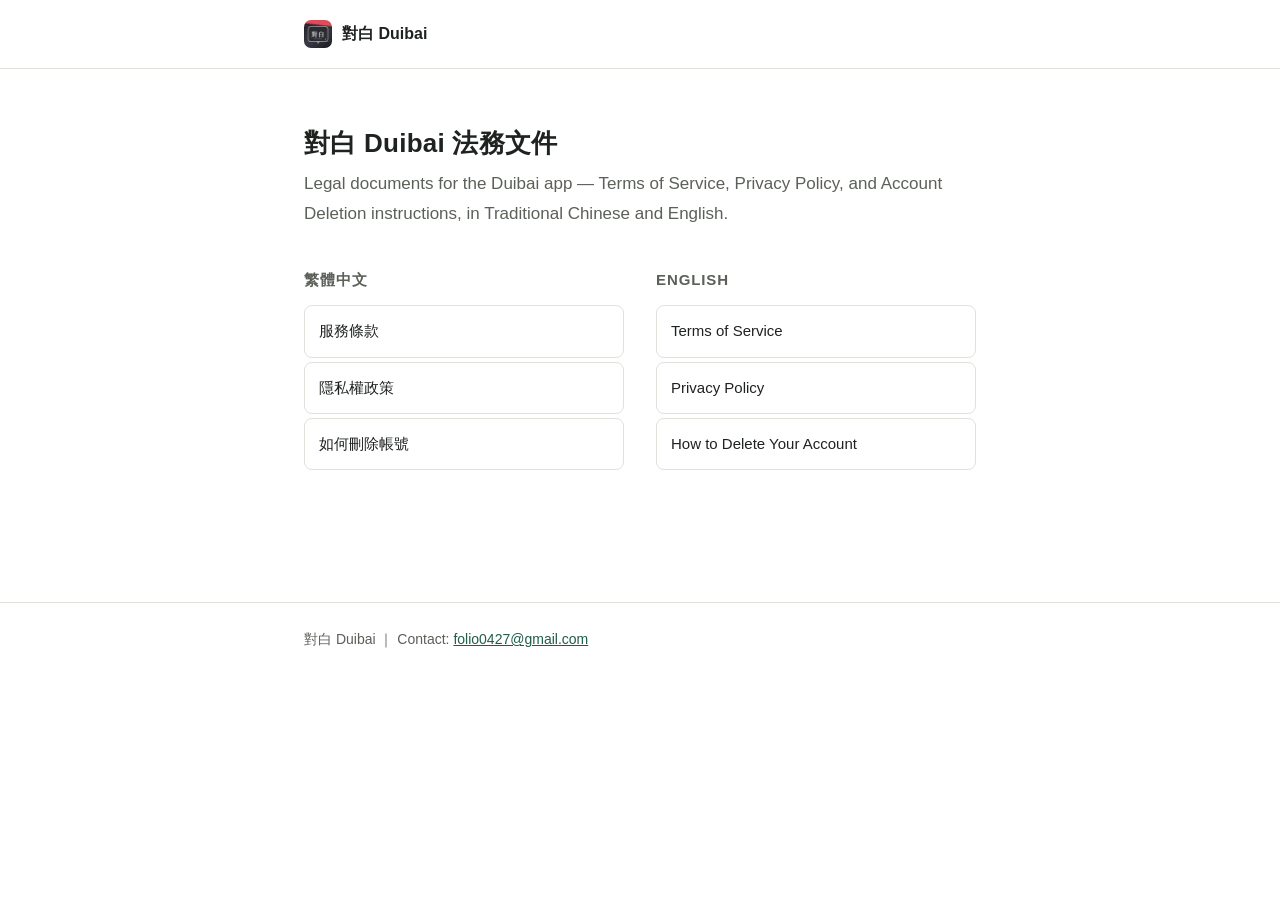
==== index.html @ ca7624ec "對白法務文件網站：服務條款/隱私權政策/帳號刪除說明，中英文" ====
<!doctype html>
<html lang="zh-Hant-TW">
<head>
<meta charset="utf-8">
<meta name="viewport" content="width=device-width, initial-scale=1">
<title>對白 Duibai — 法務文件</title>
<meta name="description" content="對白（Duibai）app 的服務條款、隱私權政策與帳號刪除說明，中英文版本。">
<link rel="icon" href="assets/favicon_64.png">
<link rel="stylesheet" href="assets/legal.css">
</head>
<body class="home">
<header class="site-header">
<div class="wrap">
<a class="brand" href="index.html"><img src="assets/duibai_app_icon_256.png" alt=""> 對白 Duibai</a>
</div>
</header>
<main>
<h1>對白 Duibai 法務文件</h1>
<p class="tagline">Legal documents for the Duibai app — Terms of Service, Privacy Policy, and Account Deletion instructions, in Traditional Chinese and English.</p>

<div class="doc-columns">
<div class="doc-column">
<h2>繁體中文</h2>
<ul class="doc-list">
<li><a href="legal/terms-zh/index.html">服務條款</a></li>
<li><a href="legal/privacy-zh/index.html">隱私權政策</a></li>
<li><a href="legal/account-deletion-zh/index.html">如何刪除帳號</a></li>
</ul>
</div>
<div class="doc-column">
<h2>English</h2>
<ul class="doc-list">
<li><a href="legal/terms-en/index.html">Terms of Service</a></li>
<li><a href="legal/privacy-en/index.html">Privacy Policy</a></li>
<li><a href="legal/account-deletion-en/index.html">How to Delete Your Account</a></li>
</ul>
</div>
</div>
</main>
<footer class="site-footer">
<div class="wrap">
對白 Duibai ｜ Contact: <a href="mailto:folio0427@gmail.com">folio0427@gmail.com</a>
</div>
</footer>
</body>
</html>
---- assets/legal.css ----
/* 對白 Duibai — 法務文件頁面樣式
   目標：純粹、易讀、適合列印。不使用動畫或深色行銷風格。 */

:root {
  --bg: #ffffff;
  --bg-subtle: #f7f6f4;
  --text: #1f2320;
  --text-muted: #5b6058;
  --border: #e2e0db;
  --accent: #2f5d4f;
  --accent-bg: #eef3f0;
  --link: #1f5c4c;
  --max-width: 720px;
}

* {
  box-sizing: border-box;
}

html {
  -webkit-text-size-adjust: 100%;
}

body {
  margin: 0;
  background: var(--bg);
  color: var(--text);
  font-family: -apple-system, "PingFang TC", "Helvetica Neue", "Segoe UI",
    "Microsoft JhengHei", "Noto Sans TC", Arial, sans-serif;
  font-size: 17px;
  line-height: 1.75;
  -webkit-font-smoothing: antialiased;
}

.site-header {
  border-bottom: 1px solid var(--border);
}

.site-header .wrap {
  max-width: var(--max-width);
  margin: 0 auto;
  padding: 20px 24px;
  display: flex;
  align-items: center;
  justify-content: space-between;
  gap: 16px;
  flex-wrap: wrap;
}

.brand {
  display: flex;
  align-items: center;
  gap: 10px;
  text-decoration: none;
  color: var(--text);
  font-weight: 600;
  font-size: 16px;
}

.brand img {
  width: 28px;
  height: 28px;
  border-radius: 7px;
  display: block;
}

.lang-switch a,
.lang-switch span {
  font-size: 14px;
  color: var(--text-muted);
  text-decoration: none;
}

.lang-switch a {
  color: var(--link);
  text-decoration: underline;
}

main {
  max-width: var(--max-width);
  margin: 0 auto;
  padding: 40px 24px 80px;
}

.doc-nav {
  margin: 0 0 28px;
  font-size: 14px;
}

.doc-nav a {
  color: var(--link);
}

h1 {
  font-size: 28px;
  line-height: 1.4;
  margin: 0 0 24px;
  letter-spacing: 0.01em;
}

h2 {
  font-size: 20px;
  line-height: 1.5;
  margin: 40px 0 14px;
  padding-top: 4px;
}

h3 {
  font-size: 17px;
  line-height: 1.5;
  margin: 24px 0 10px;
  color: var(--text);
}

p {
  margin: 0 0 16px;
}

ul,
ol {
  margin: 0 0 16px;
  padding-left: 1.4em;
}

li {
  margin: 0 0 8px;
}

li:last-child {
  margin-bottom: 0;
}

strong {
  font-weight: 700;
}

a {
  color: var(--link);
}

hr {
  border: none;
  border-top: 1px solid var(--border);
  margin: 32px 0;
}

blockquote {
  margin: 0 0 20px;
  padding: 14px 18px;
  background: var(--bg-subtle);
  border-left: 3px solid var(--accent);
  border-radius: 2px;
}

blockquote p {
  margin: 0 0 8px;
  color: var(--text-muted);
  font-size: 15px;
  line-height: 1.6;
}

blockquote p:last-child {
  margin-bottom: 0;
}

.site-footer {
  border-top: 1px solid var(--border);
  margin-top: 40px;
}

.site-footer .wrap {
  max-width: var(--max-width);
  margin: 0 auto;
  padding: 24px 24px 40px;
  font-size: 14px;
  color: var(--text-muted);
}

.site-footer a {
  color: var(--link);
}

/* 首頁專用 */
.home main {
  padding-top: 56px;
}

.home h1 {
  font-size: 26px;
  margin-bottom: 8px;
}

.home .tagline {
  color: var(--text-muted);
  margin-bottom: 40px;
}

.doc-columns {
  display: grid;
  grid-template-columns: 1fr 1fr;
  gap: 32px;
  margin-bottom: 8px;
}

@media (max-width: 520px) {
  .doc-columns {
    grid-template-columns: 1fr;
    gap: 28px;
  }
}

.doc-column h2 {
  font-size: 15px;
  text-transform: uppercase;
  letter-spacing: 0.06em;
  color: var(--text-muted);
  margin: 0 0 14px;
  padding-top: 0;
}

.doc-list {
  list-style: none;
  margin: 0;
  padding: 0;
}

.doc-list li {
  margin: 0 0 4px;
}

.doc-list a {
  display: block;
  padding: 12px 14px;
  border: 1px solid var(--border);
  border-radius: 8px;
  text-decoration: none;
  color: var(--text);
  font-size: 15px;
}

.doc-list a:hover {
  background: var(--accent-bg);
  border-color: var(--accent);
}

@media print {
  .site-header,
  .site-footer,
  .doc-nav {
    display: none;
  }
  body {
    font-size: 12pt;
  }
  main {
    max-width: none;
    padding: 0;
  }
  a {
    color: inherit;
    text-decoration: none;
  }
}
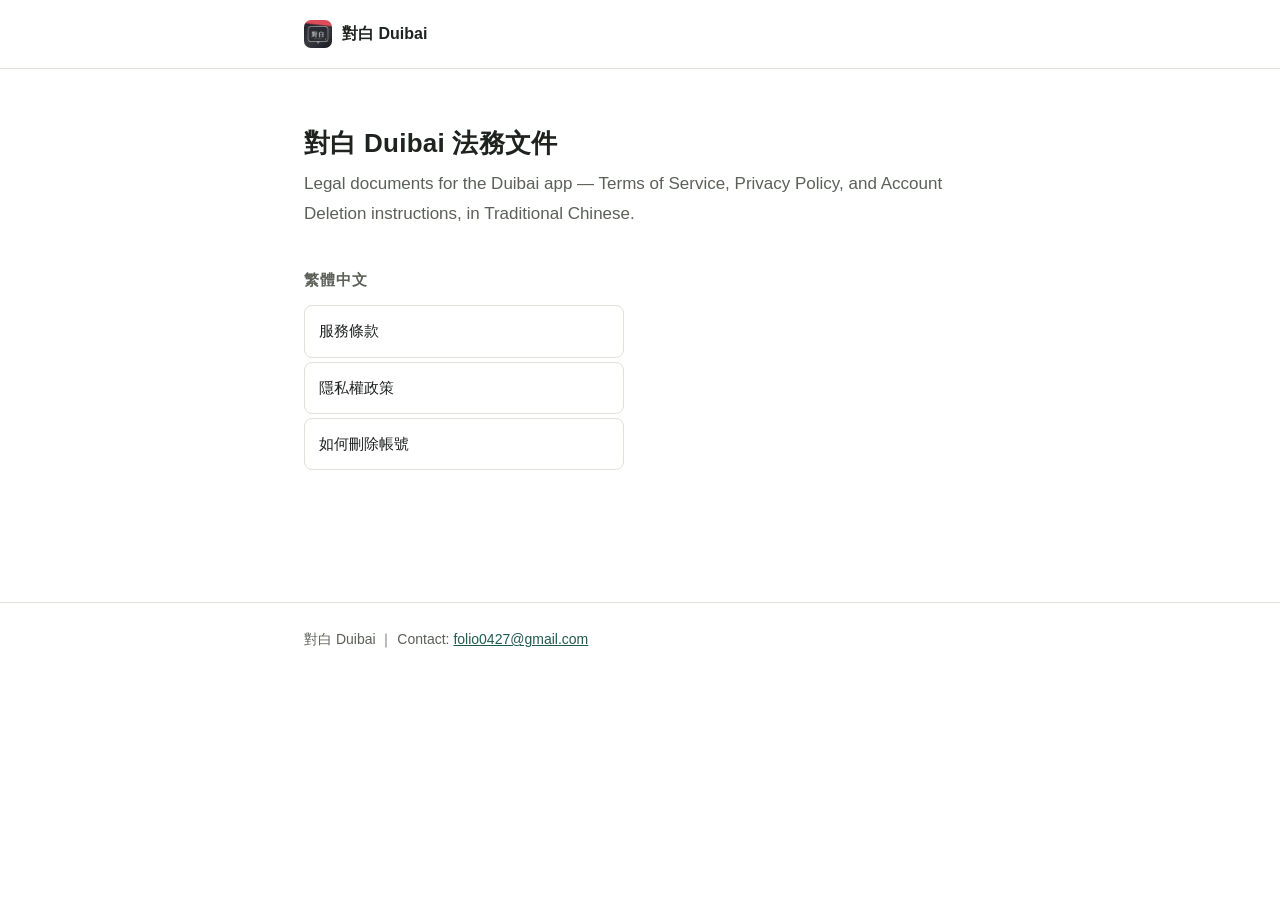
==== commit d7685326: "法律文件上架前更新 + 移除英文切換入口 - 6 份法律頁(terms/privacy/account-deletion × zh/en)內容更新至定版:   移除已下架的「3–8 人群組追劇聊天室」" ====
--- a/index.html
+++ b/index.html
@@ -4,7 +4,7 @@
 <meta charset="utf-8">
 <meta name="viewport" content="width=device-width, initial-scale=1">
 <title>對白 Duibai — 法務文件</title>
-<meta name="description" content="對白（Duibai）app 的服務條款、隱私權政策與帳號刪除說明，中英文版本。">
+<meta name="description" content="對白（Duibai）app 的服務條款、隱私權政策與帳號刪除說明。">
 <link rel="icon" href="assets/favicon_64.png">
 <link rel="stylesheet" href="assets/legal.css">
 </head>
@@ -16,7 +16,7 @@
 </header>
 <main>
 <h1>對白 Duibai 法務文件</h1>
-<p class="tagline">Legal documents for the Duibai app — Terms of Service, Privacy Policy, and Account Deletion instructions, in Traditional Chinese and English.</p>
+<p class="tagline">Legal documents for the Duibai app — Terms of Service, Privacy Policy, and Account Deletion instructions, in Traditional Chinese.</p>
 
 <div class="doc-columns">
 <div class="doc-column">
@@ -25,14 +25,6 @@
 <li><a href="legal/terms-zh/index.html">服務條款</a></li>
 <li><a href="legal/privacy-zh/index.html">隱私權政策</a></li>
 <li><a href="legal/account-deletion-zh/index.html">如何刪除帳號</a></li>
-</ul>
-</div>
-<div class="doc-column">
-<h2>English</h2>
-<ul class="doc-list">
-<li><a href="legal/terms-en/index.html">Terms of Service</a></li>
-<li><a href="legal/privacy-en/index.html">Privacy Policy</a></li>
-<li><a href="legal/account-deletion-en/index.html">How to Delete Your Account</a></li>
 </ul>
 </div>
 </div>
